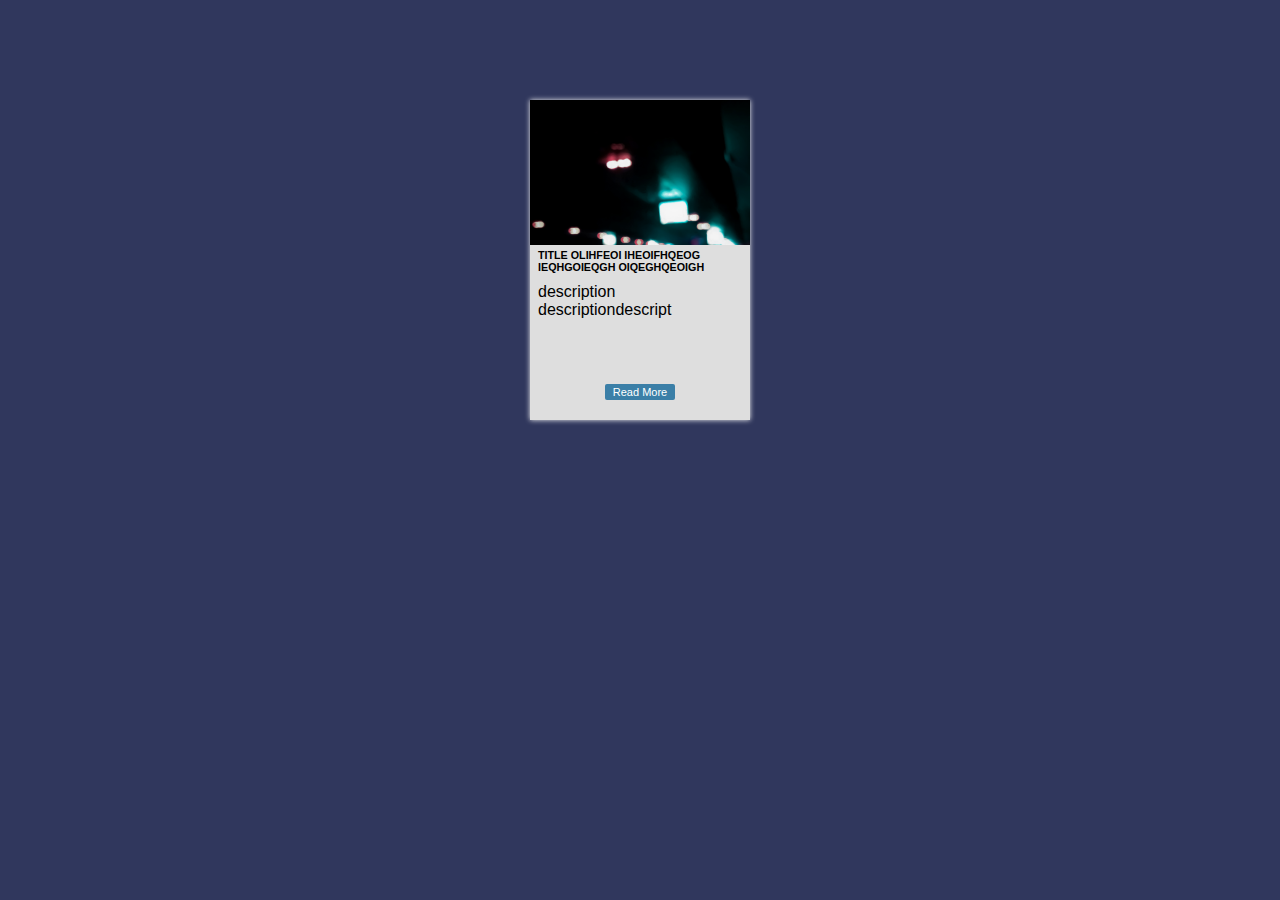
==== card1.html @ 424ae8ea "card1 complete" ====
<!DOCTYPE html>
<html lang="en">
<head>
    <meta charset="UTF-8">
    <meta name="viewport" content="width=device-width, initial-scale=1.0">

    <title>CARD-01</title>

    <!--CSS links-->
    <link rel="stylesheet" href="css/card1.css">
</head>
<body>
    <div class="card-wrapper">
        <div class="card-container">
            <div class="img-container">
                <img src="img/IMG_1954.JPG" alt="image">
            </div>
            <h6>TITLE OLIHFEOI IHEOIFHQEOG IEQHGOIEQGH OIQEGHQEOIGH</h6>
            <p>description descriptiondescript</p>
            <div class="read-more">
                <a href="#">Read More</a>
            </div>
        </div>
    </div>
</body>
</html>
---- css/card1.css ----
body{
    margin: 0;
    padding: 0;
    background: rgba(0, 9, 55, 0.811);
    font-family: sans-serif
}
.card-wrapper{
    margin: auto;
    max-width: 1080px;
    display: flex;
    justify-content: center;
    align-items: center;
    margin-top: 100px;
    margin-bottom: 100px;
}
.card-container{
    width: 220px;
    height: 320px;
    background: rgb(222, 222, 222);
    overflow: hidden;
    box-shadow: 0px 0px 5px whitesmoke;
}
.card-container:hover img{
    scale: 1.05;
}
.card-container img{
    width: 100%;
    object-fit: cover;
    transition: all .4s ease-in-out;
}
.img-container{
    height: 145px;
    overflow: hidden;
}
.card-container h6{
    padding: 0 8px;
    margin: 0;
    display: -webkit-box;
    overflow: hidden;
    -webkit-box-orient: vertical;
    text-overflow: ellipsis;
    -webkit-line-clamp: 2;
    height: 26px;
    margin-top: 4px;
}
.card-container p{
    padding: 0 8px;
    margin: 8px 0px;
    display: -webkit-box;
    overflow: hidden;
    -webkit-box-orient: vertical;
    text-overflow: ellipsis;
    -webkit-line-clamp: 4;
    height: 80px;
}
.card-container a:hover{
    background-color: rgba(255, 213, 0, 0.744);
    color: rgb(0, 17, 102);
    transition: all .4s ease-in-out;
}
.card-container a{
    text-decoration: none;
    color: white;
    font-size: 11px;
    padding: 2px 8px;
    background: rgb(59, 127, 167);
    margin: 13px 8px;
    border-radius: 2px;
}
.read-more{
    display: flex;
    justify-content: center;
}
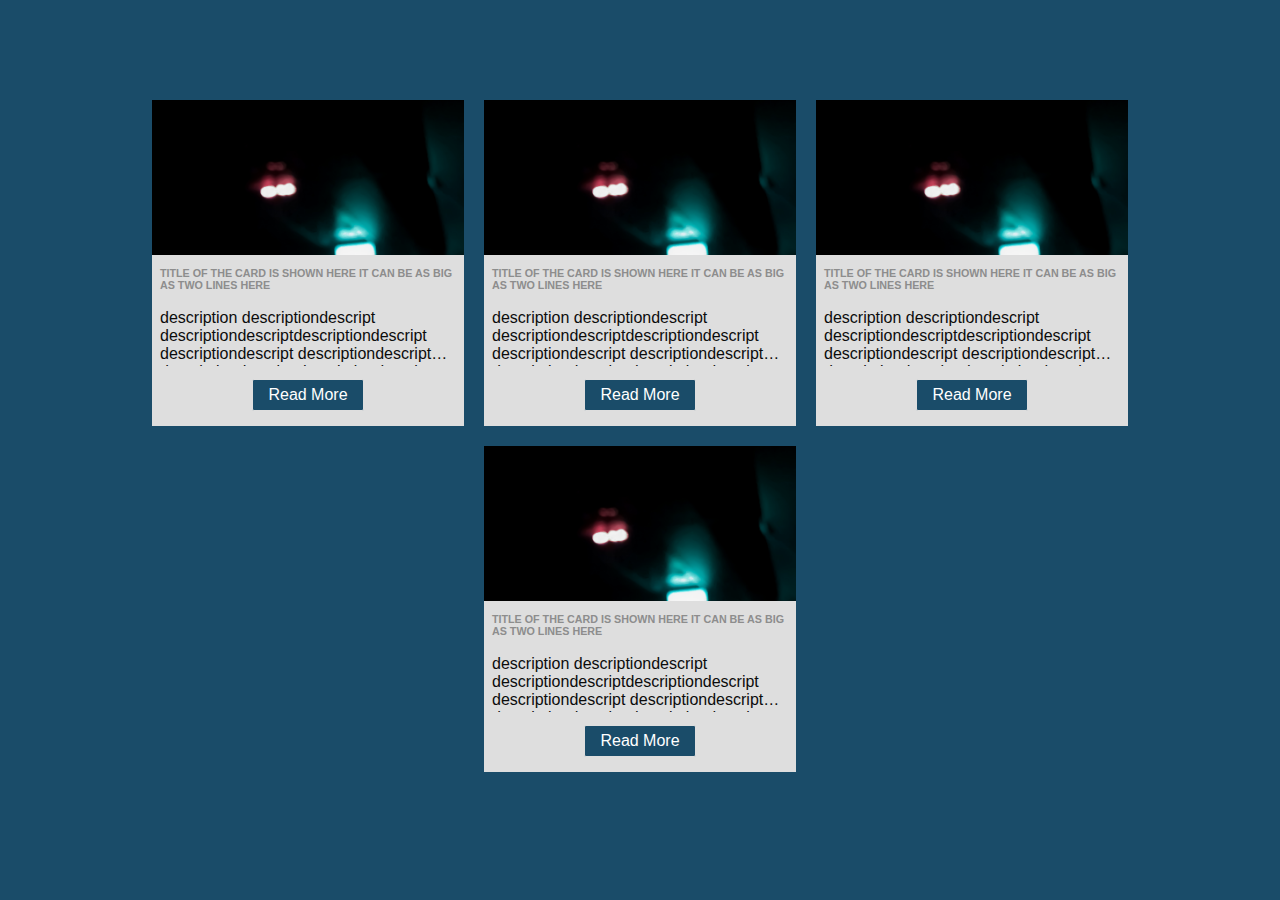
==== commit bdbb6086: "updated design of card 01" ====
--- a/card1.html
+++ b/card1.html
@@ -15,8 +15,38 @@
             <div class="img-container">
                 <img src="img/IMG_1954.JPG" alt="image">
             </div>
-            <h6>TITLE OLIHFEOI IHEOIFHQEOG IEQHGOIEQGH OIQEGHQEOIGH</h6>
-            <p>description descriptiondescript</p>
+            <h6>TITLE OF THE CARD IS SHOWN HERE IT CAN BE AS BIG AS TWO LINES HERE</h6>
+            <p>description descriptiondescript descriptiondescriptdescriptiondescript descriptiondescript descriptiondescript descriptiondescript descriptiondescript descriptiondescript</p>
+            <div class="read-more">
+                <a href="#">Read More</a>
+            </div>
+        </div>
+        <div class="card-container">
+            <div class="img-container">
+                <img src="img/IMG_1954.JPG" alt="image">
+            </div>
+            <h6>TITLE OF THE CARD IS SHOWN HERE IT CAN BE AS BIG AS TWO LINES HERE</h6>
+            <p>description descriptiondescript descriptiondescriptdescriptiondescript descriptiondescript descriptiondescript descriptiondescript descriptiondescript descriptiondescript</p>
+            <div class="read-more">
+                <a href="#">Read More</a>
+            </div>
+        </div>
+        <div class="card-container">
+            <div class="img-container">
+                <img src="img/IMG_1954.JPG" alt="image">
+            </div>
+            <h6>TITLE OF THE CARD IS SHOWN HERE IT CAN BE AS BIG AS TWO LINES HERE</h6>
+            <p>description descriptiondescript descriptiondescriptdescriptiondescript descriptiondescript descriptiondescript descriptiondescript descriptiondescript descriptiondescript</p>
+            <div class="read-more">
+                <a href="#">Read More</a>
+            </div>
+        </div>
+        <div class="card-container">
+            <div class="img-container">
+                <img src="img/IMG_1954.JPG" alt="image">
+            </div>
+            <h6>TITLE OF THE CARD IS SHOWN HERE IT CAN BE AS BIG AS TWO LINES HERE</h6>
+            <p>description descriptiondescript descriptiondescriptdescriptiondescript descriptiondescript descriptiondescript descriptiondescript descriptiondescript descriptiondescript</p>
             <div class="read-more">
                 <a href="#">Read More</a>
             </div>
--- a/css/card1.css
+++ b/css/card1.css
@@ -1,7 +1,7 @@
 body{
     margin: 0;
     padding: 0;
-    background: rgba(0, 9, 55, 0.811);
+    background: rgb(26, 76, 105);
     font-family: sans-serif
 }
 .card-wrapper{
@@ -12,13 +12,18 @@
     align-items: center;
     margin-top: 100px;
     margin-bottom: 100px;
+    gap: 20px;
+    flex-wrap: wrap;
 }
 .card-container{
-    width: 220px;
-    height: 320px;
+    width: 312px;
+    height: 326px;
     background: rgb(222, 222, 222);
     overflow: hidden;
-    box-shadow: 0px 0px 5px whitesmoke;
+    transition: all .4s ease-in-out;
+}
+.card-container:hover{
+    box-shadow: 0px 0px 10px whitesmoke;
 }
 .card-container:hover img{
     scale: 1.05;
@@ -29,11 +34,11 @@
     transition: all .4s ease-in-out;
 }
 .img-container{
-    height: 145px;
+    height: 155px;
     overflow: hidden;
 }
 .card-container h6{
-    padding: 0 8px;
+    padding: 8px;
     margin: 0;
     display: -webkit-box;
     overflow: hidden;
@@ -42,6 +47,7 @@
     -webkit-line-clamp: 2;
     height: 26px;
     margin-top: 4px;
+    color: rgb(141, 141, 141);
 }
 .card-container p{
     padding: 0 8px;
@@ -50,21 +56,23 @@
     overflow: hidden;
     -webkit-box-orient: vertical;
     text-overflow: ellipsis;
-    -webkit-line-clamp: 4;
-    height: 80px;
+    -webkit-line-clamp: 3;
+    height: 57px;
+    color: rgb(12, 12, 12);
 }
 .card-container a:hover{
-    background-color: rgba(255, 213, 0, 0.744);
-    color: rgb(0, 17, 102);
+    color: rgb(26, 76, 105);
+    background: rgb(222, 222, 222);
     transition: all .4s ease-in-out;
+    border: 1px solid rgb(26, 76, 105)
 }
 .card-container a{
+    border: 1px solid rgb(222, 222, 222);
     text-decoration: none;
     color: white;
-    font-size: 11px;
-    padding: 2px 8px;
-    background: rgb(59, 127, 167);
-    margin: 13px 8px;
+    padding: 6px 15px;
+    background: rgb(26, 76, 105);
+    margin: 5px 8px;
     border-radius: 2px;
 }
 .read-more{
